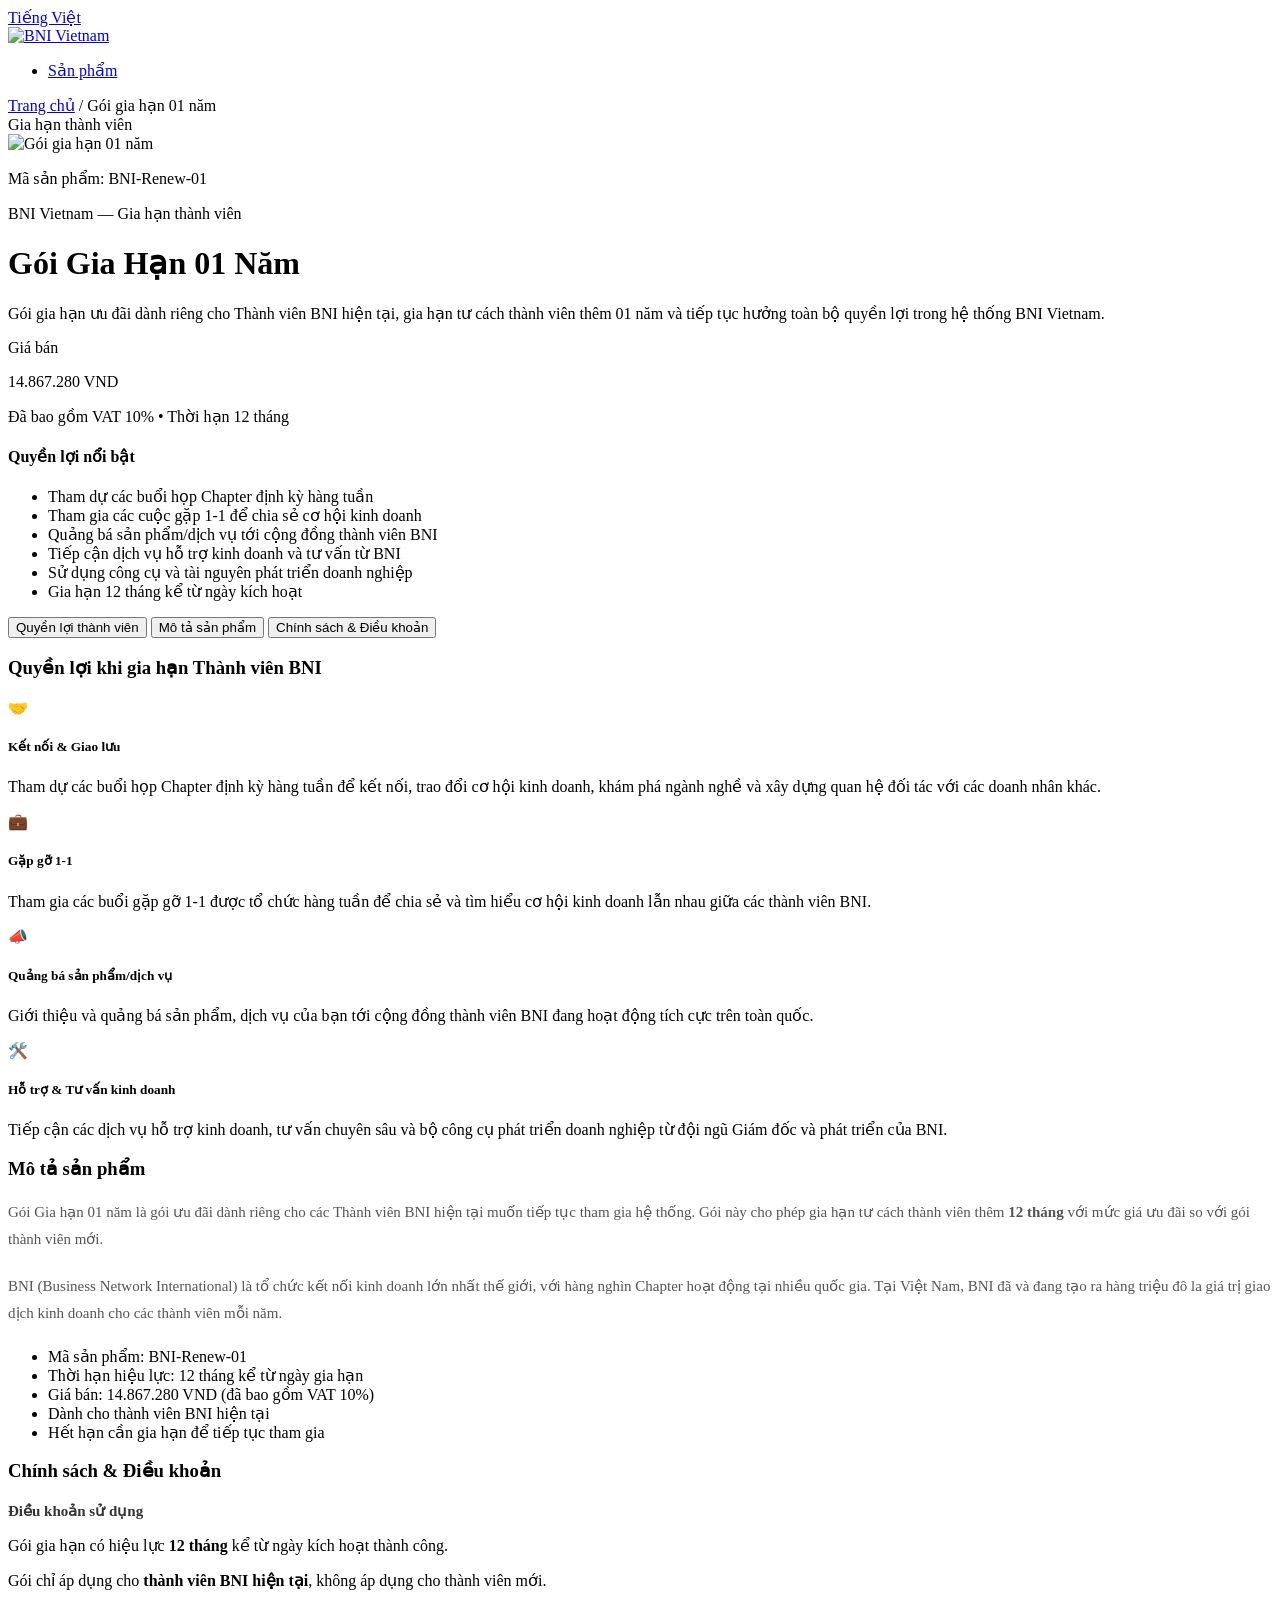
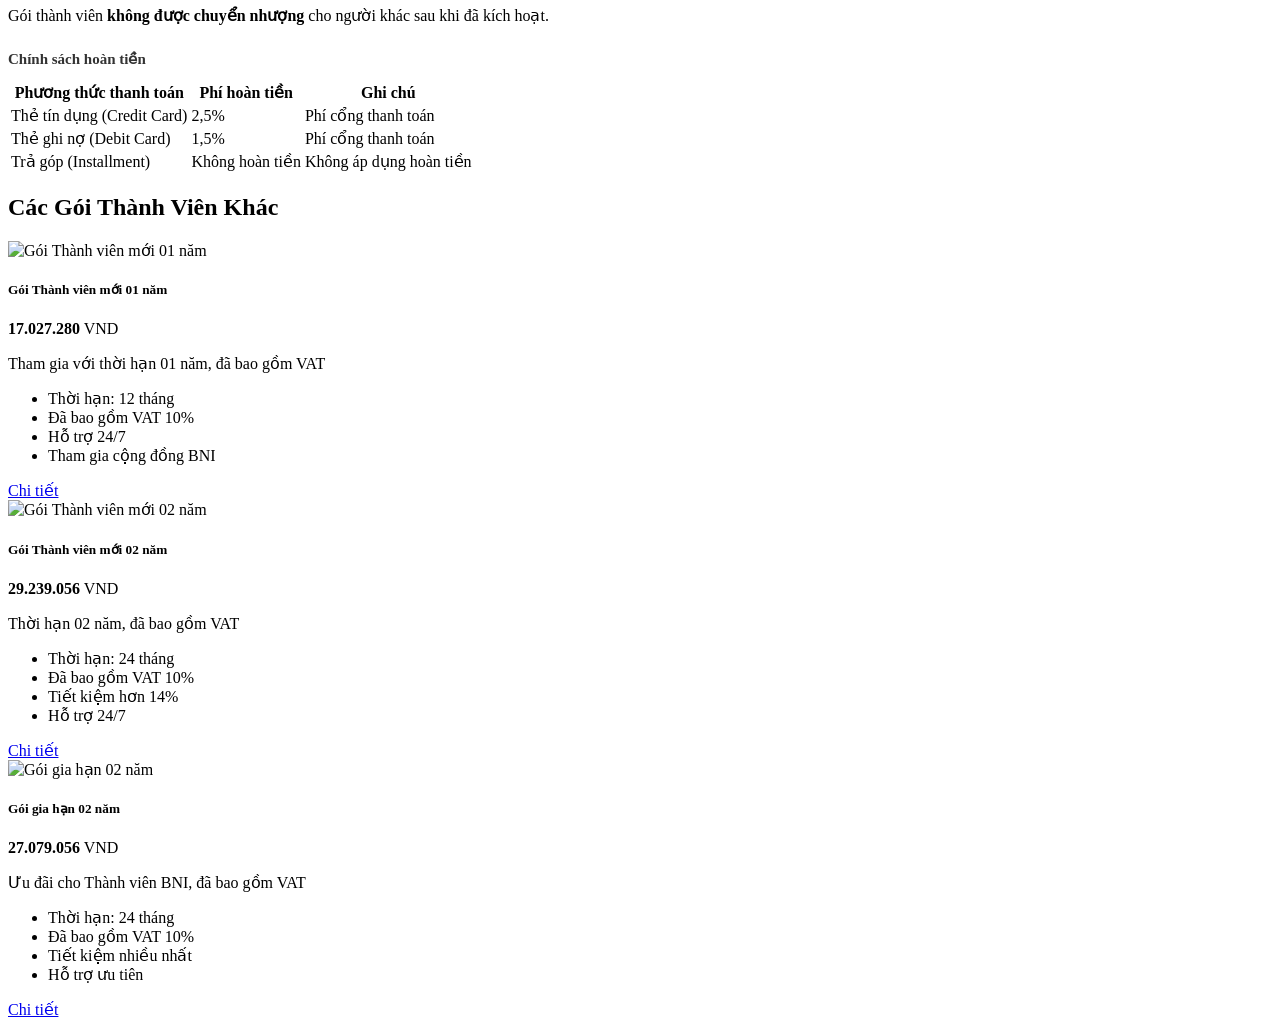
==== goi-gia-han-01-nam.html @ 685a5a35 "CM logo" ====
<!DOCTYPE html>
<html lang="vi">
<head>
    <meta charset="UTF-8">
    <meta name="viewport" content="width=device-width, initial-scale=1.0">
    <title>Gói Gia Hạn 01 Năm - BNI Vietnam</title>
    <link href="https://fonts.googleapis.com/css2?family=Roboto:wght@300;400;500;600;700&display=swap" rel="stylesheet">
    <link rel="stylesheet" href="css/shared.css">
    <link rel="stylesheet" href="css/detail.css">
</head>
<body>
    <header class="header">
        <div class="header-top">
            <div class="container">
                <a href="#">Tiếng Việt</a>
            </div>
        </div>
        <div class="header-main">
            <div class="container">
                <a href="index.html" class="logo">
                    <img src="https://bni.vn/img/site/68599e6d21dceb000d6339f2.jpg" alt="BNI Vietnam">
                </a>
                <ul class="nav-menu">
                    <li><a href="index.html">Sản phẩm</a></li>
                </ul>
            </div>
        </div>
    </header>

    <main class="main-content">
        <div class="container">
            <div class="breadcrumb">
                <a href="index.html">Trang chủ</a> /
                <span>Gói gia hạn 01 năm</span>
            </div>

            <div class="product-detail">
                <div class="product-detail-inner">
                    <div class="product-image-side">
                        <div class="product-badge">Gia hạn thành viên</div>
                        <img class="bk-product-image" src="https://bni.vn/img/site/68599e6d21dceb000d6339f2.jpg" alt="Gói gia hạn 01 năm">
                        <p class="product-code">Mã sản phẩm: BNI-Renew-01</p>
                    </div>

                    <div class="product-info-side">
                        <p class="product-category">BNI Vietnam &mdash; Gia hạn thành viên</p>
                        <h1 class="product-title bk-product-name">Gói Gia Hạn 01 Năm</h1>
                        <p class="product-short-desc">
                            Gói gia hạn ưu đãi dành riêng cho Thành viên BNI hiện tại, gia hạn tư cách thành viên thêm 01 năm và tiếp tục hưởng toàn bộ quyền lợi trong hệ thống BNI Vietnam.
                        </p>

                        <div class="price-block">
                            <p class="price-label">Giá bán</p>
                            <p class="price-main bk-product-price">
                                14.867.280 <span class="currency">VND</span>
                            </p>
                            <input type="hidden" class="price-raw" value="14867280" data-product-id="member-renew-1year">
                            <input type="hidden" value="1" class="bk-product-qty">
                            <p class="price-note">Đã bao gồm VAT 10% &bull; Thời hạn 12 tháng</p>
                        </div>

                        <div class="features-block">
                            <h4>Quyền lợi nổi bật</h4>
                            <ul class="features-list">
                                <li>Tham dự các buổi họp Chapter định kỳ hàng tuần</li>
                                <li>Tham gia các cuộc gặp 1-1 để chia sẻ cơ hội kinh doanh</li>
                                <li>Quảng bá sản phẩm/dịch vụ tới cộng đồng thành viên BNI</li>
                                <li>Tiếp cận dịch vụ hỗ trợ kinh doanh và tư vấn từ BNI</li>
                                <li>Sử dụng công cụ và tài nguyên phát triển doanh nghiệp</li>
                                <li>Gia hạn 12 tháng kể từ ngày kích hoạt</li>
                            </ul>
                        </div>
                        <div class='bk-btn'></div>
                    </div>
                </div>
            </div>

            <div class="product-tabs">
                <div class="tabs-header">
                    <button class="tab-btn active" onclick="switchTab(this, 'tab-benefits')">Quyền lợi thành viên</button>
                    <button class="tab-btn" onclick="switchTab(this, 'tab-description')">Mô tả sản phẩm</button>
                    <button class="tab-btn" onclick="switchTab(this, 'tab-policy')">Chính sách & Điều khoản</button>
                </div>

                <div class="tab-content active" id="tab-benefits">
                    <h3>Quyền lợi khi gia hạn Thành viên BNI</h3>
                    <div class="benefits-grid">
                        <div class="benefit-item">
                            <div class="benefit-icon">🤝</div>
                            <div>
                                <h5>Kết nối & Giao lưu</h5>
                                <p>Tham dự các buổi họp Chapter định kỳ hàng tuần để kết nối, trao đổi cơ hội kinh doanh, khám phá ngành nghề và xây dựng quan hệ đối tác với các doanh nhân khác.</p>
                            </div>
                        </div>
                        <div class="benefit-item">
                            <div class="benefit-icon">💼</div>
                            <div>
                                <h5>Gặp gỡ 1-1</h5>
                                <p>Tham gia các buổi gặp gỡ 1-1 được tổ chức hàng tuần để chia sẻ và tìm hiểu cơ hội kinh doanh lẫn nhau giữa các thành viên BNI.</p>
                            </div>
                        </div>
                        <div class="benefit-item">
                            <div class="benefit-icon">📣</div>
                            <div>
                                <h5>Quảng bá sản phẩm/dịch vụ</h5>
                                <p>Giới thiệu và quảng bá sản phẩm, dịch vụ của bạn tới cộng đồng thành viên BNI đang hoạt động tích cực trên toàn quốc.</p>
                            </div>
                        </div>
                        <div class="benefit-item">
                            <div class="benefit-icon">🛠️</div>
                            <div>
                                <h5>Hỗ trợ & Tư vấn kinh doanh</h5>
                                <p>Tiếp cận các dịch vụ hỗ trợ kinh doanh, tư vấn chuyên sâu và bộ công cụ phát triển doanh nghiệp từ đội ngũ Giám đốc và phát triển của BNI.</p>
                            </div>
                        </div>
                    </div>
                </div>

                <div class="tab-content" id="tab-description">
                    <h3>Mô tả sản phẩm</h3>
                    <p style="font-size:15px; color:#555; line-height:1.8; margin-bottom:20px;">
                        Gói Gia hạn 01 năm là gói ưu đãi dành riêng cho các Thành viên BNI hiện tại muốn tiếp tục tham gia hệ thống. Gói này cho phép gia hạn tư cách thành viên thêm <strong>12 tháng</strong> với mức giá ưu đãi so với gói thành viên mới.
                    </p>
                    <p style="font-size:15px; color:#555; line-height:1.8; margin-bottom:20px;">
                        BNI (Business Network International) là tổ chức kết nối kinh doanh lớn nhất thế giới, với hàng nghìn Chapter hoạt động tại nhiều quốc gia. Tại Việt Nam, BNI đã và đang tạo ra hàng triệu đô la giá trị giao dịch kinh doanh cho các thành viên mỗi năm.
                    </p>
                    <ul class="features-list" style="margin-top:15px;">
                        <li>Mã sản phẩm: BNI-Renew-01</li>
                        <li>Thời hạn hiệu lực: 12 tháng kể từ ngày gia hạn</li>
                        <li>Giá bán: 14.867.280 VND (đã bao gồm VAT 10%)</li>
                        <li>Dành cho thành viên BNI hiện tại</li>
                        <li>Hết hạn cần gia hạn để tiếp tục tham gia</li>
                    </ul>
                </div>

                <div class="tab-content" id="tab-policy">
                    <h3>Chính sách & Điều khoản</h3>
                    <div style="margin-bottom:25px;">
                        <h4 style="font-size:15px; font-weight:600; color:#333; margin-bottom:12px;">Điều khoản sử dụng</h4>
                        <div class="policy-item">
                            <div class="policy-dot"></div>
                            <p>Gói gia hạn có hiệu lực <strong>12 tháng</strong> kể từ ngày kích hoạt thành công.</p>
                        </div>
                        <div class="policy-item">
                            <div class="policy-dot"></div>
                            <p>Gói chỉ áp dụng cho <strong>thành viên BNI hiện tại</strong>, không áp dụng cho thành viên mới.</p>
                        </div>
                        <div class="policy-item">
                            <div class="policy-dot"></div>
                            <p>Gói thành viên <strong>không được chuyển nhượng</strong> cho người khác sau khi đã kích hoạt.</p>
                        </div>
                    </div>
                    <div>
                        <h4 style="font-size:15px; font-weight:600; color:#333; margin-bottom:12px;">Chính sách hoàn tiền</h4>
                        <table class="refund-table">
                            <thead>
                                <tr>
                                    <th>Phương thức thanh toán</th>
                                    <th>Phí hoàn tiền</th>
                                    <th>Ghi chú</th>
                                </tr>
                            </thead>
                            <tbody>
                                <tr>
                                    <td>Thẻ tín dụng (Credit Card)</td>
                                    <td>2,5%</td>
                                    <td>Phí cổng thanh toán</td>
                                </tr>
                                <tr>
                                    <td>Thẻ ghi nợ (Debit Card)</td>
                                    <td>1,5%</td>
                                    <td>Phí cổng thanh toán</td>
                                </tr>
                                <tr>
                                    <td>Trả góp (Installment)</td>
                                    <td>Không hoàn tiền</td>
                                    <td>Không áp dụng hoàn tiền</td>
                                </tr>
                            </tbody>
                        </table>
                    </div>
                </div>
            </div>

            <div class="related-section">
                <div class="section-title">
                    <h2>Các Gói Thành Viên Khác</h2>
                </div>
                <div class="member-shop">
                    <div class="product-card">
                        <img src="https://bni.vn/img/site/68599e6d21dceb000d6339f2.jpg" alt="Gói Thành viên mới 01 năm">
                        <h5>Gói Thành viên mới 01 năm</h5>
                        <div class="product-price">
                            <p><strong>17.027.280</strong> <span class="currency">VND</span></p>
                            <input type="hidden" class="price-raw" value="17027280" data-product-id="member-new-1year">
                        </div>
                        <p class="desc">Tham gia với thời hạn 01 năm, đã bao gồm VAT</p>
                        <ul class="product-features">
                            <li>Thời hạn: 12 tháng</li>
                            <li>Đã bao gồm VAT 10%</li>
                            <li>Hỗ trợ 24/7</li>
                            <li>Tham gia cộng đồng BNI</li>
                        </ul>
                        <a href="goi-thanh-vien-moi-01-nam.html" class="btn-cart-sm">Chi tiết</a>
                    </div>

                    <div class="product-card">
                        <img src="https://bni.vn/img/site/68599e6d21dceb000d6339f2.jpg" alt="Gói Thành viên mới 02 năm">
                        <h5>Gói Thành viên mới 02 năm</h5>
                        <div class="product-price">
                            <p><strong>29.239.056</strong> <span class="currency">VND</span></p>
                            <input type="hidden" class="price-raw" value="29239056" data-product-id="member-new-2year">
                        </div>
                        <p class="desc">Thời hạn 02 năm, đã bao gồm VAT</p>
                        <ul class="product-features">
                            <li>Thời hạn: 24 tháng</li>
                            <li>Đã bao gồm VAT 10%</li>
                            <li>Tiết kiệm hơn 14%</li>
                            <li>Hỗ trợ 24/7</li>
                        </ul>
                        <a href="goi-thanh-vien-moi-02-nam.html" class="btn-cart-sm">Chi tiết</a>
                    </div>

                    <div class="product-card">
                        <img src="https://bni.vn/img/site/68599e6d21dceb000d6339f2.jpg" alt="Gói gia hạn 02 năm">
                        <h5>Gói gia hạn 02 năm</h5>
                        <div class="product-price">
                            <p><strong>27.079.056</strong> <span class="currency">VND</span></p>
                            <input type="hidden" class="price-raw" value="27079056" data-product-id="member-renew-2year">
                        </div>
                        <p class="desc">Ưu đãi cho Thành viên BNI, đã bao gồm VAT</p>
                        <ul class="product-features">
                            <li>Thời hạn: 24 tháng</li>
                            <li>Đã bao gồm VAT 10%</li>
                            <li>Tiết kiệm nhiều nhất</li>
                            <li>Hỗ trợ ưu tiên</li>
                        </ul>
                        <a href="goi-gia-han-02-nam.html" class="btn-cart-sm">Chi tiết</a>
                    </div>
                </div>
            </div>
        </div>
    </main>

    <footer class="footer"></footer>

    <script>
        function switchTab(btn, tabId) {
            document.querySelectorAll('.tab-btn').forEach(b => b.classList.remove('active'));
            document.querySelectorAll('.tab-content').forEach(t => t.classList.remove('active'));
            btn.classList.add('active');
            document.getElementById(tabId).classList.add('active');
        }
    </script>
    <script>
        var version = new Date().getTime(); 

        var cssLink = document.createElement("link");
        cssLink.rel = "stylesheet";
        cssLink.href = "./css/baokim.css?v=" + version;
        document.head.appendChild(cssLink);

        var jsScript = document.createElement("script");
        jsScript.src = "./js/baokim.js?v=" + version;
        document.body.appendChild(jsScript);
    </script>
</body>
</html>
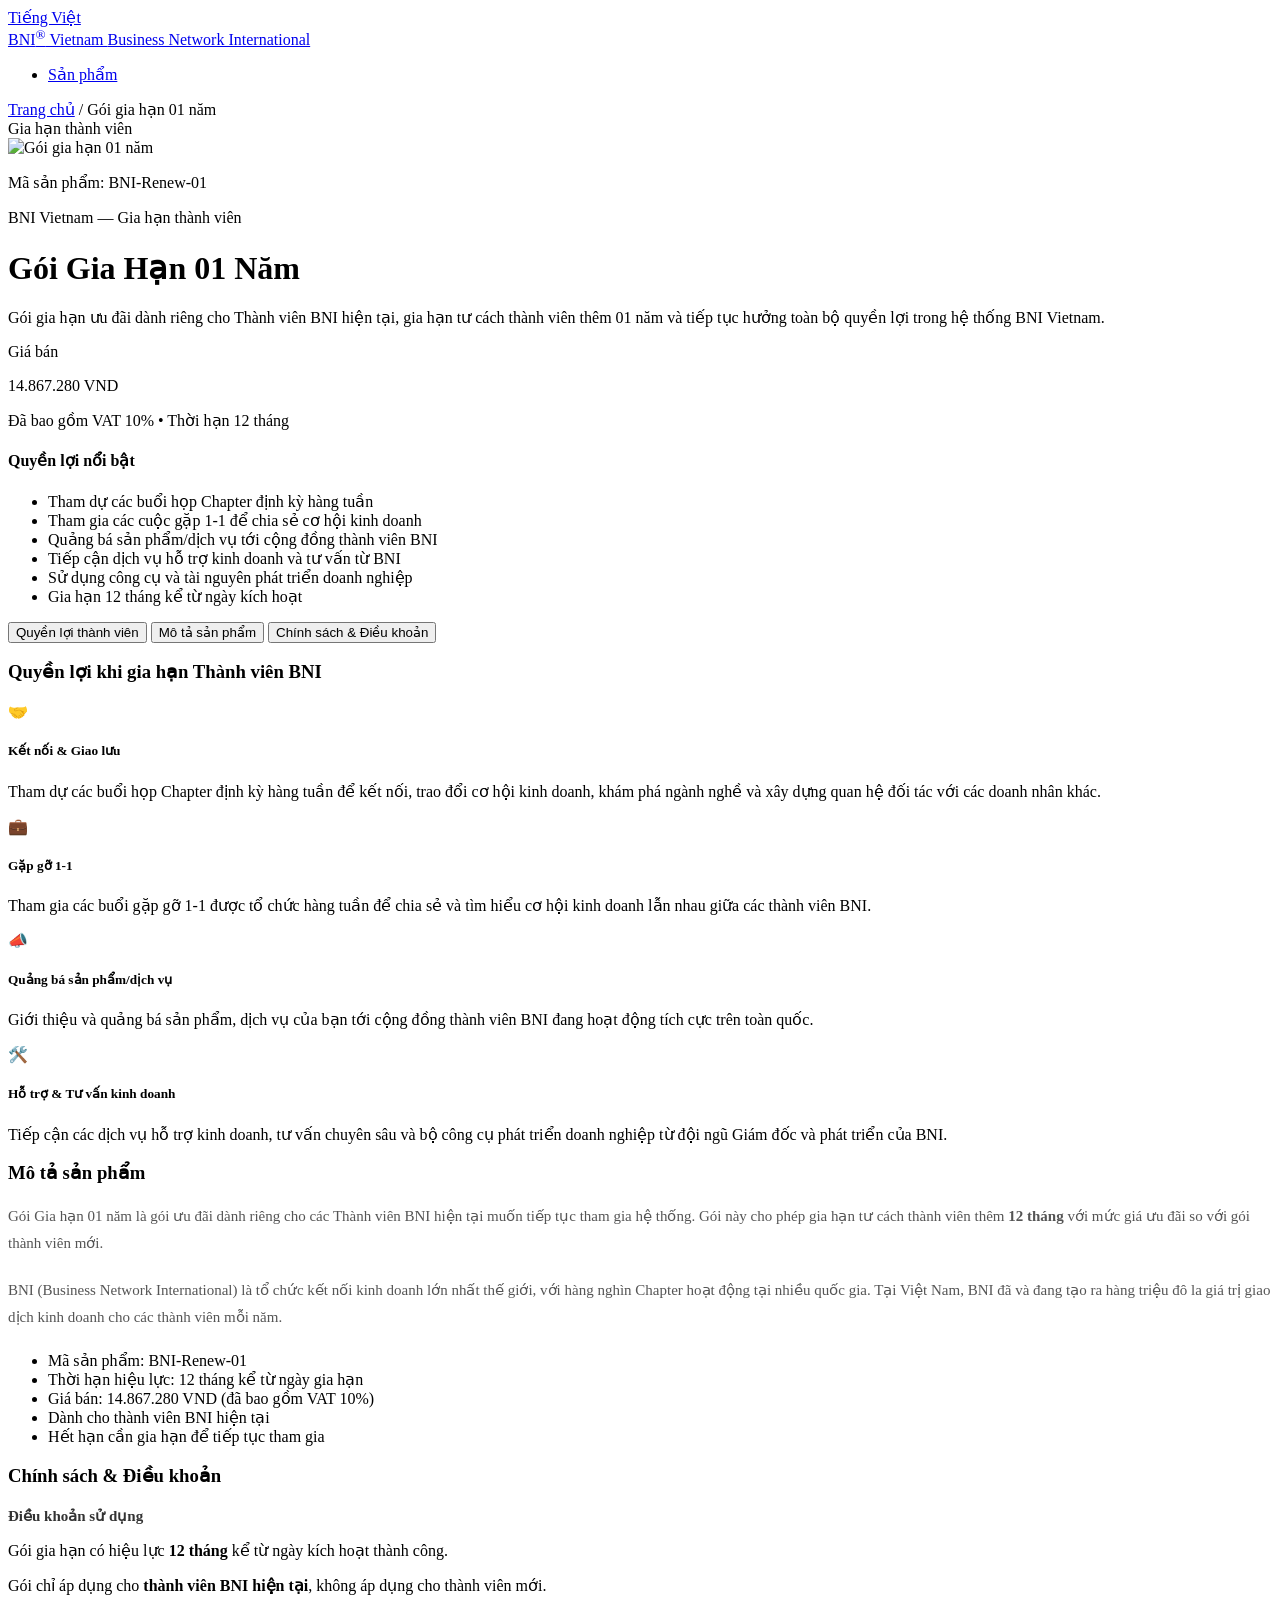
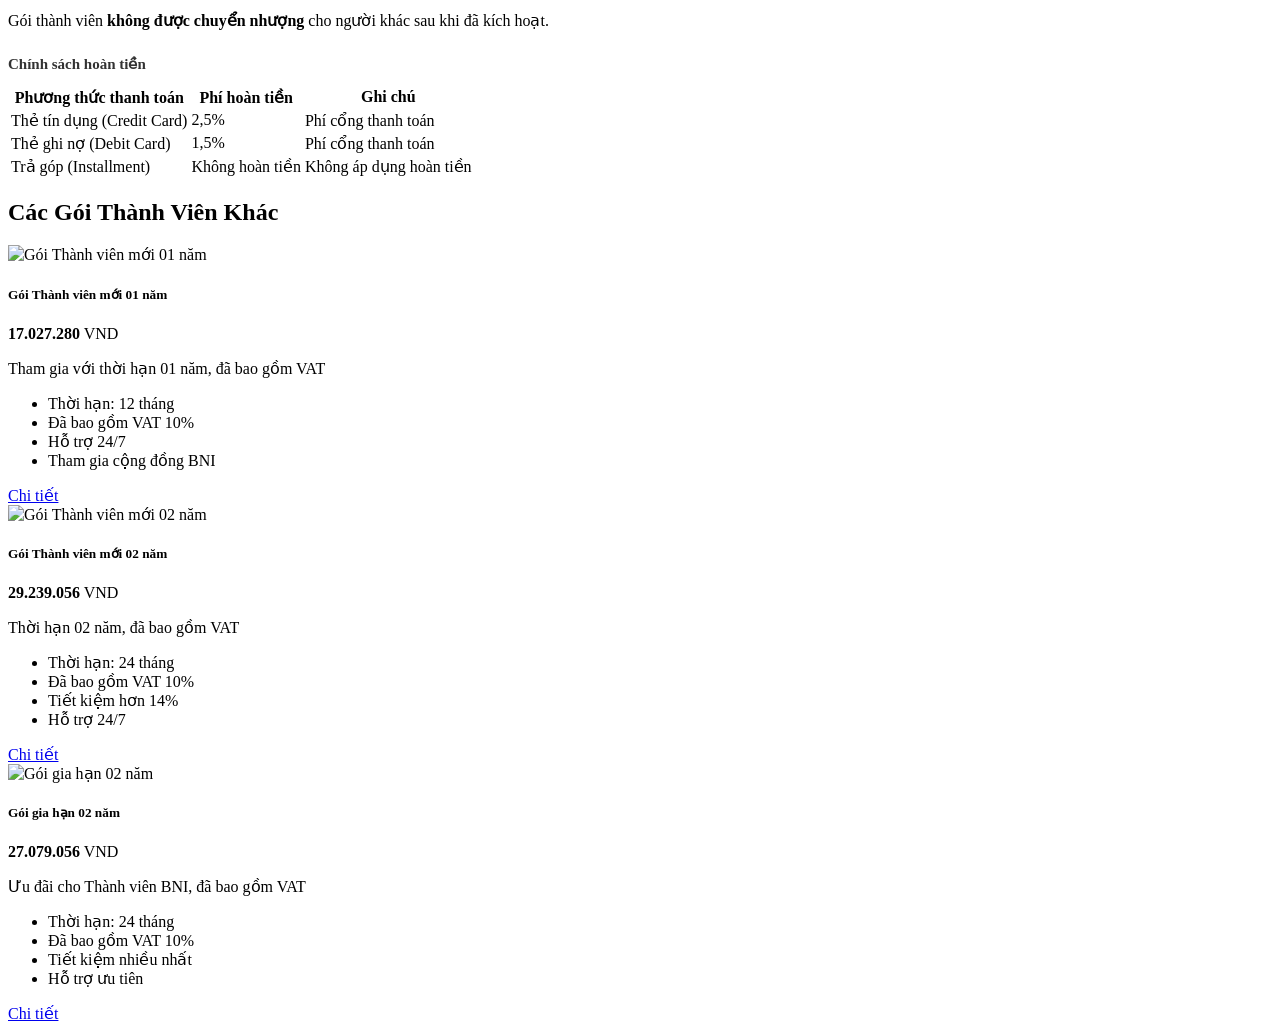
==== commit e4623ed8: "PSIT1H26-967: add css" ====
--- a/goi-gia-han-01-nam.html
+++ b/goi-gia-han-01-nam.html
@@ -7,6 +7,20 @@
     <link href="https://fonts.googleapis.com/css2?family=Roboto:wght@300;400;500;600;700&display=swap" rel="stylesheet">
     <link rel="stylesheet" href="css/shared.css">
     <link rel="stylesheet" href="css/detail.css">
+    <link rel="stylesheet" href="https://public-cdn.baokim.vn/js-server/baokim.css">
+    <style>
+        .bk-btn-box, .bk-btn-installment, .bk-btn-installment-amigo, .bk-btn-paynow {
+            width: 100%!important;
+        }
+
+        .bk-btn-installment, .bk-btn-installment-amigo, .bk-btn-paynow {
+            min-height: 60px !important;
+        }
+
+        .bk-btn-paynow span {
+            display: none !important;
+        }
+    </style>
 </head>
 <body>
     <header class="header">
@@ -18,7 +32,10 @@
         <div class="header-main">
             <div class="container">
                 <a href="index.html" class="logo">
-                    <img src="https://bni.vn/img/site/68599e6d21dceb000d6339f2.jpg" alt="BNI Vietnam">
+                    <div class="logo-text">
+                        BNI<sup>®</sup> Vietnam
+                        <span>Business Network International</span>
+                    </div>
                 </a>
                 <ul class="nav-menu">
                     <li><a href="index.html">Sản phẩm</a></li>
@@ -252,17 +269,6 @@
             document.getElementById(tabId).classList.add('active');
         }
     </script>
-    <script>
-        var version = new Date().getTime(); 
-
-        var cssLink = document.createElement("link");
-        cssLink.rel = "stylesheet";
-        cssLink.href = "./css/baokim.css?v=" + version;
-        document.head.appendChild(cssLink);
-
-        var jsScript = document.createElement("script");
-        jsScript.src = "./js/baokim.js?v=" + version;
-        document.body.appendChild(jsScript);
-    </script>
+    <script src="https://public-cdn.baokim.vn/js-server/baokim.min.js"></script>
 </body>
 </html>
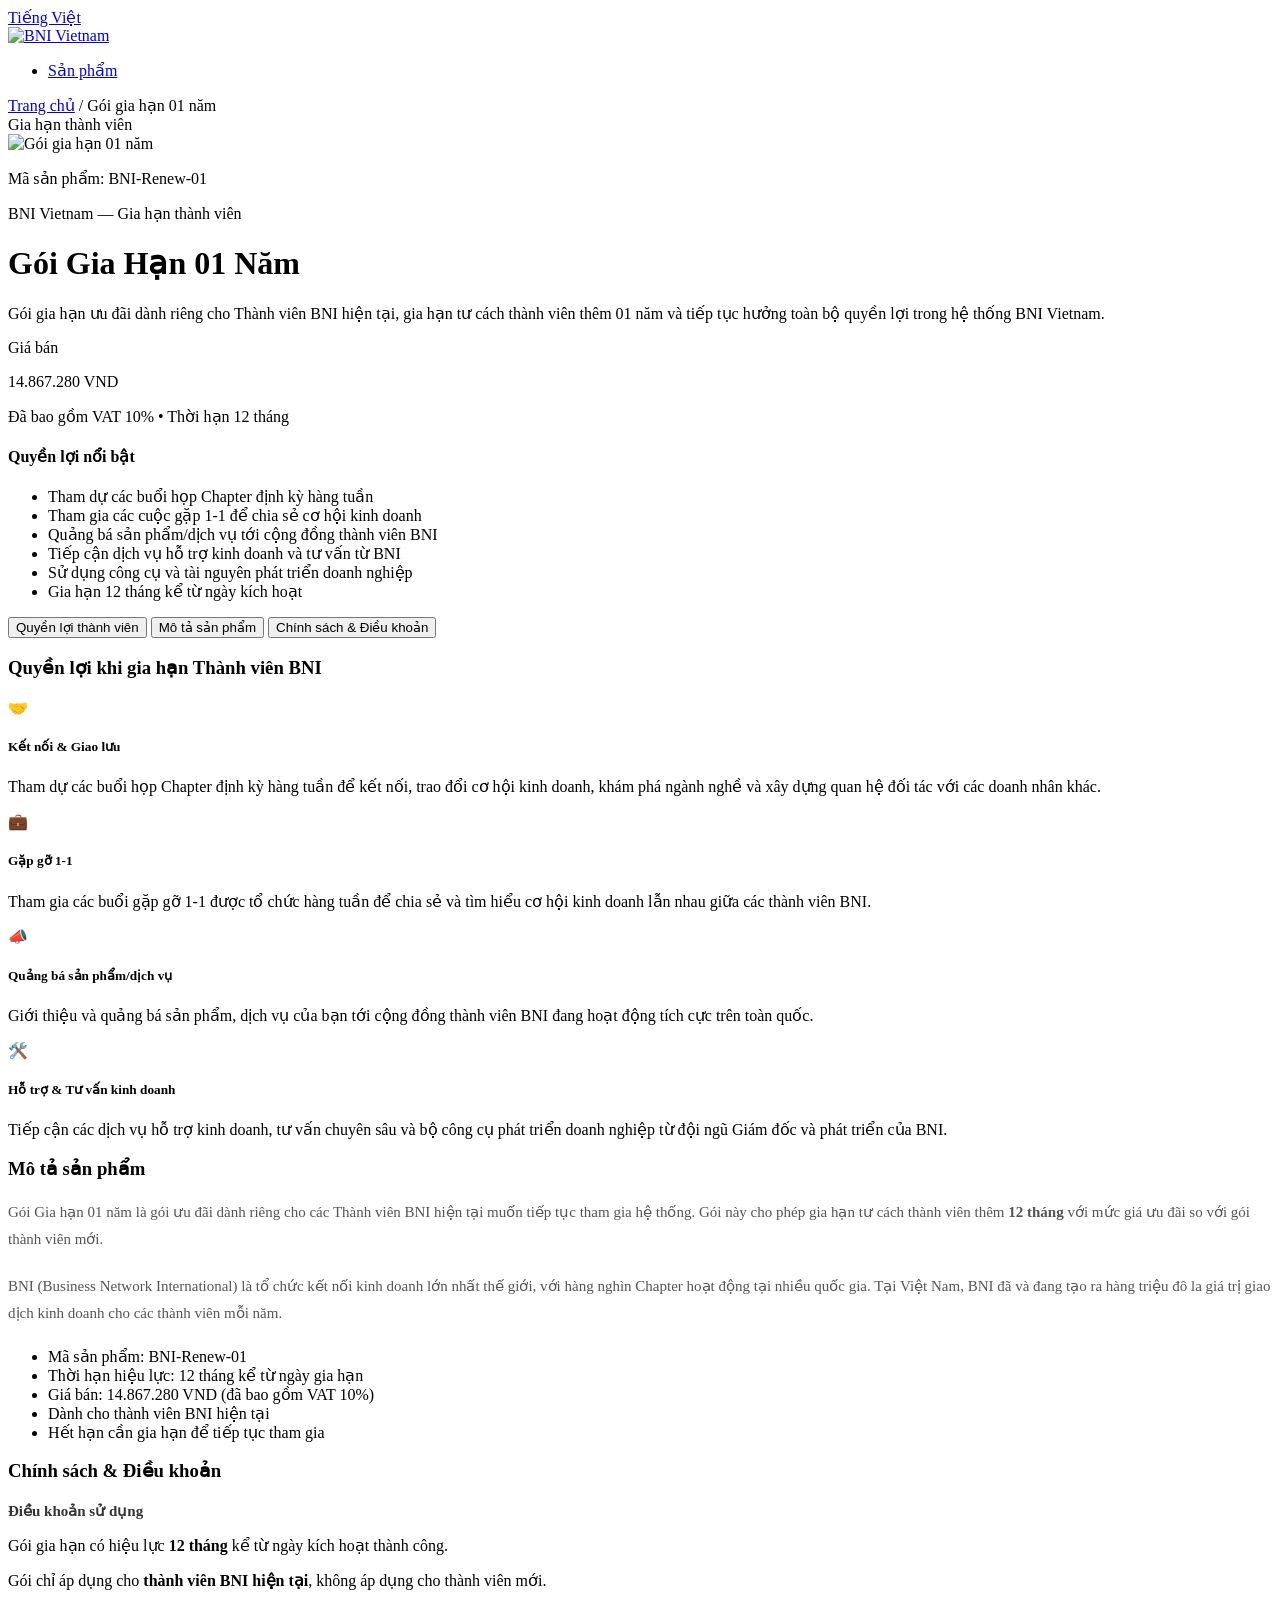
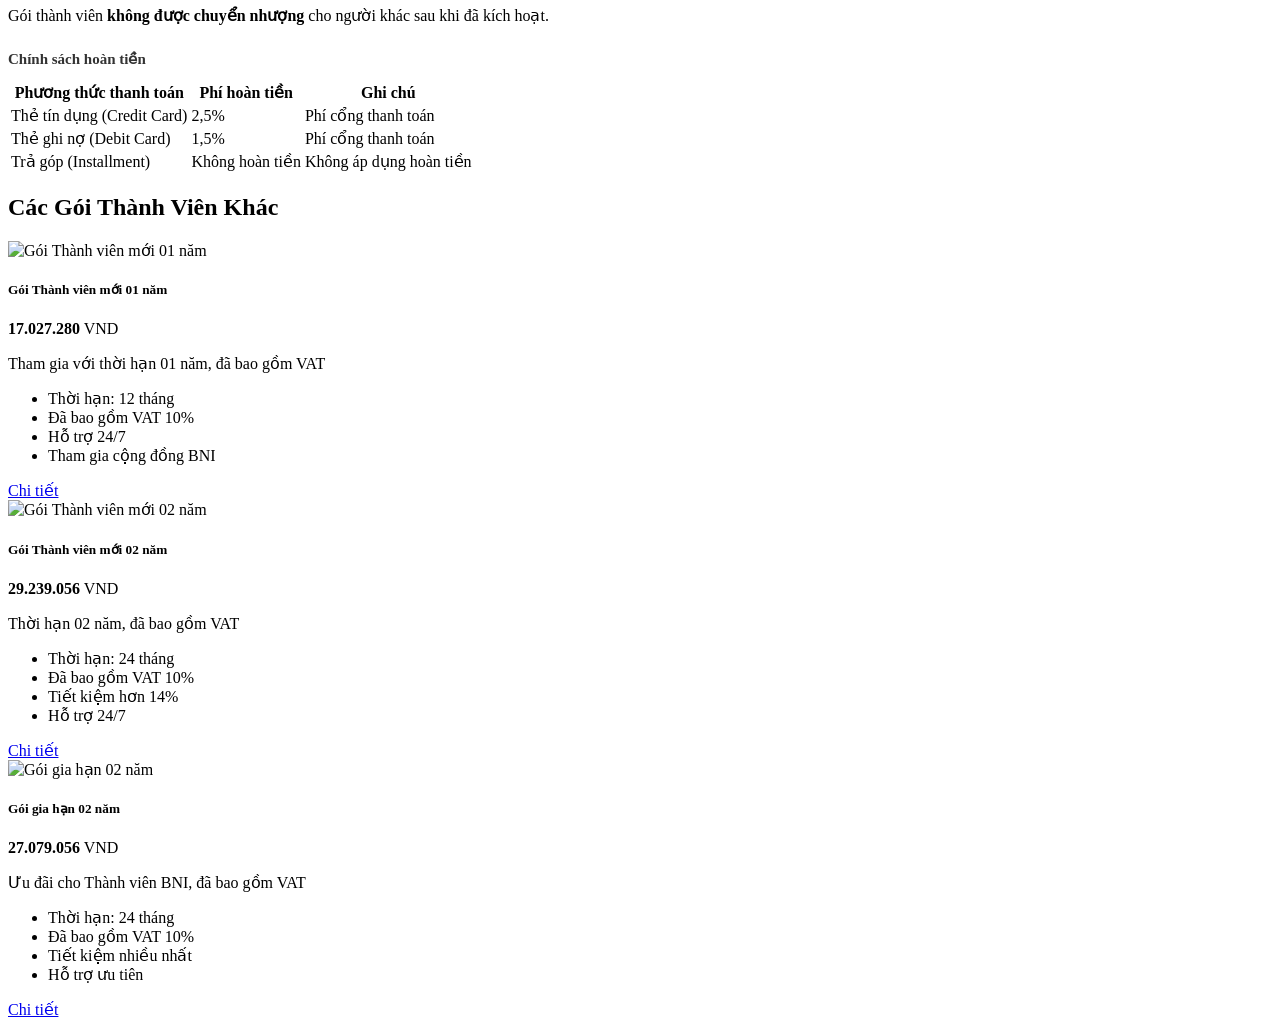
==== commit 64d4a0e9: "Merge pull request #2 from datnt2207/PSIT1H26-967 PSIT1H26-967: add css" ====
--- a/goi-gia-han-01-nam.html
+++ b/goi-gia-han-01-nam.html
@@ -32,10 +32,7 @@
         <div class="header-main">
             <div class="container">
                 <a href="index.html" class="logo">
-                    <div class="logo-text">
-                        BNI<sup>®</sup> Vietnam
-                        <span>Business Network International</span>
-                    </div>
+                    <img src="https://bni.vn/img/site/68599e6d21dceb000d6339f2.jpg" alt="BNI Vietnam">
                 </a>
                 <ul class="nav-menu">
                     <li><a href="index.html">Sản phẩm</a></li>
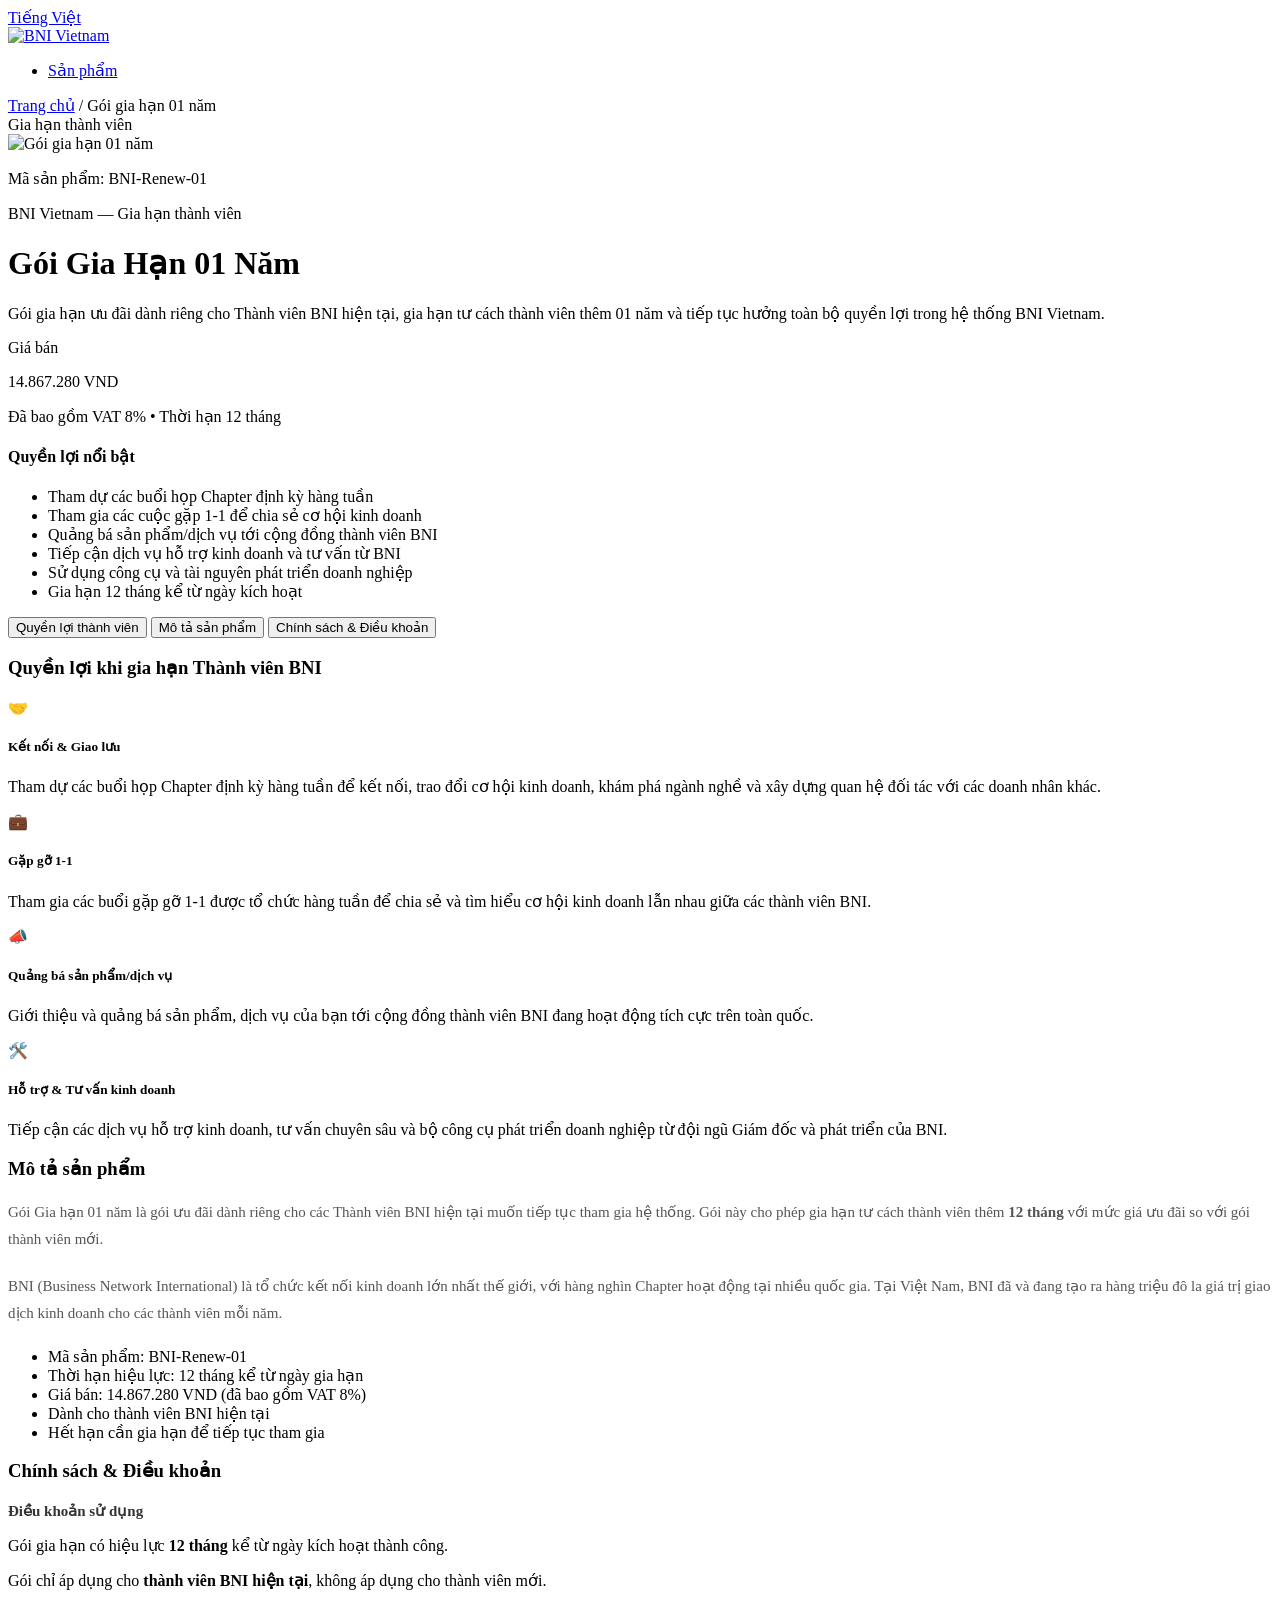
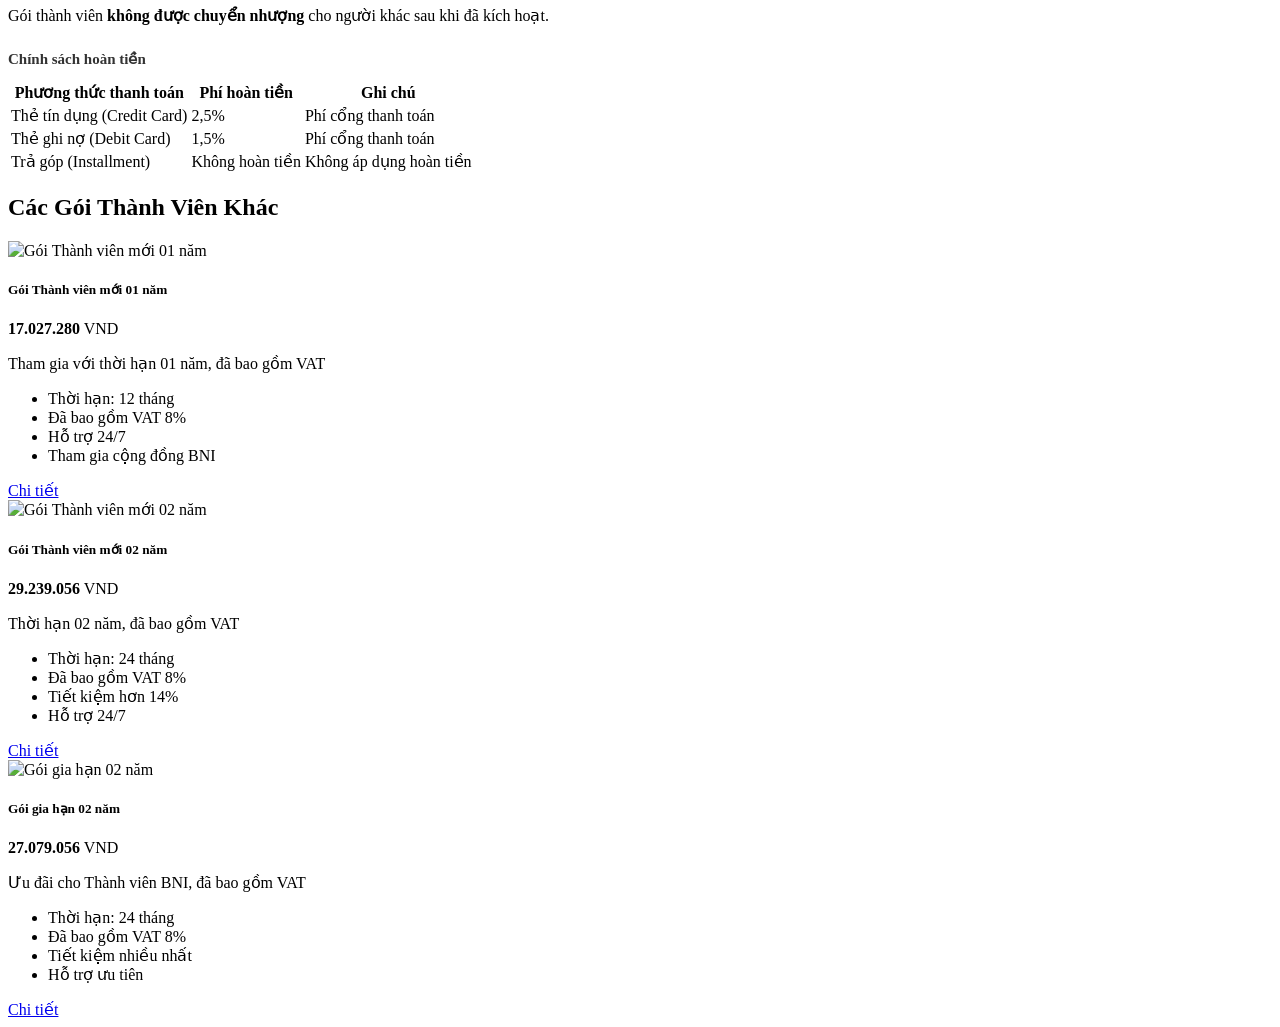
==== commit 770e7583: "Fix VAT 10% -> 8%" ====
--- a/goi-gia-han-01-nam.html
+++ b/goi-gia-han-01-nam.html
@@ -70,7 +70,7 @@
                             </p>
                             <input type="hidden" class="price-raw" value="14867280" data-product-id="member-renew-1year">
                             <input type="hidden" value="1" class="bk-product-qty">
-                            <p class="price-note">Đã bao gồm VAT 10% &bull; Thời hạn 12 tháng</p>
+                            <p class="price-note">Đã bao gồm VAT 8% &bull; Thời hạn 12 tháng</p>
                         </div>
 
                         <div class="features-block">
@@ -141,7 +141,7 @@
                     <ul class="features-list" style="margin-top:15px;">
                         <li>Mã sản phẩm: BNI-Renew-01</li>
                         <li>Thời hạn hiệu lực: 12 tháng kể từ ngày gia hạn</li>
-                        <li>Giá bán: 14.867.280 VND (đã bao gồm VAT 10%)</li>
+                        <li>Giá bán: 14.867.280 VND (đã bao gồm VAT 8%)</li>
                         <li>Dành cho thành viên BNI hiện tại</li>
                         <li>Hết hạn cần gia hạn để tiếp tục tham gia</li>
                     </ul>
@@ -211,7 +211,7 @@
                         <p class="desc">Tham gia với thời hạn 01 năm, đã bao gồm VAT</p>
                         <ul class="product-features">
                             <li>Thời hạn: 12 tháng</li>
-                            <li>Đã bao gồm VAT 10%</li>
+                            <li>Đã bao gồm VAT 8%</li>
                             <li>Hỗ trợ 24/7</li>
                             <li>Tham gia cộng đồng BNI</li>
                         </ul>
@@ -228,7 +228,7 @@
                         <p class="desc">Thời hạn 02 năm, đã bao gồm VAT</p>
                         <ul class="product-features">
                             <li>Thời hạn: 24 tháng</li>
-                            <li>Đã bao gồm VAT 10%</li>
+                            <li>Đã bao gồm VAT 8%</li>
                             <li>Tiết kiệm hơn 14%</li>
                             <li>Hỗ trợ 24/7</li>
                         </ul>
@@ -245,7 +245,7 @@
                         <p class="desc">Ưu đãi cho Thành viên BNI, đã bao gồm VAT</p>
                         <ul class="product-features">
                             <li>Thời hạn: 24 tháng</li>
-                            <li>Đã bao gồm VAT 10%</li>
+                            <li>Đã bao gồm VAT 8%</li>
                             <li>Tiết kiệm nhiều nhất</li>
                             <li>Hỗ trợ ưu tiên</li>
                         </ul>
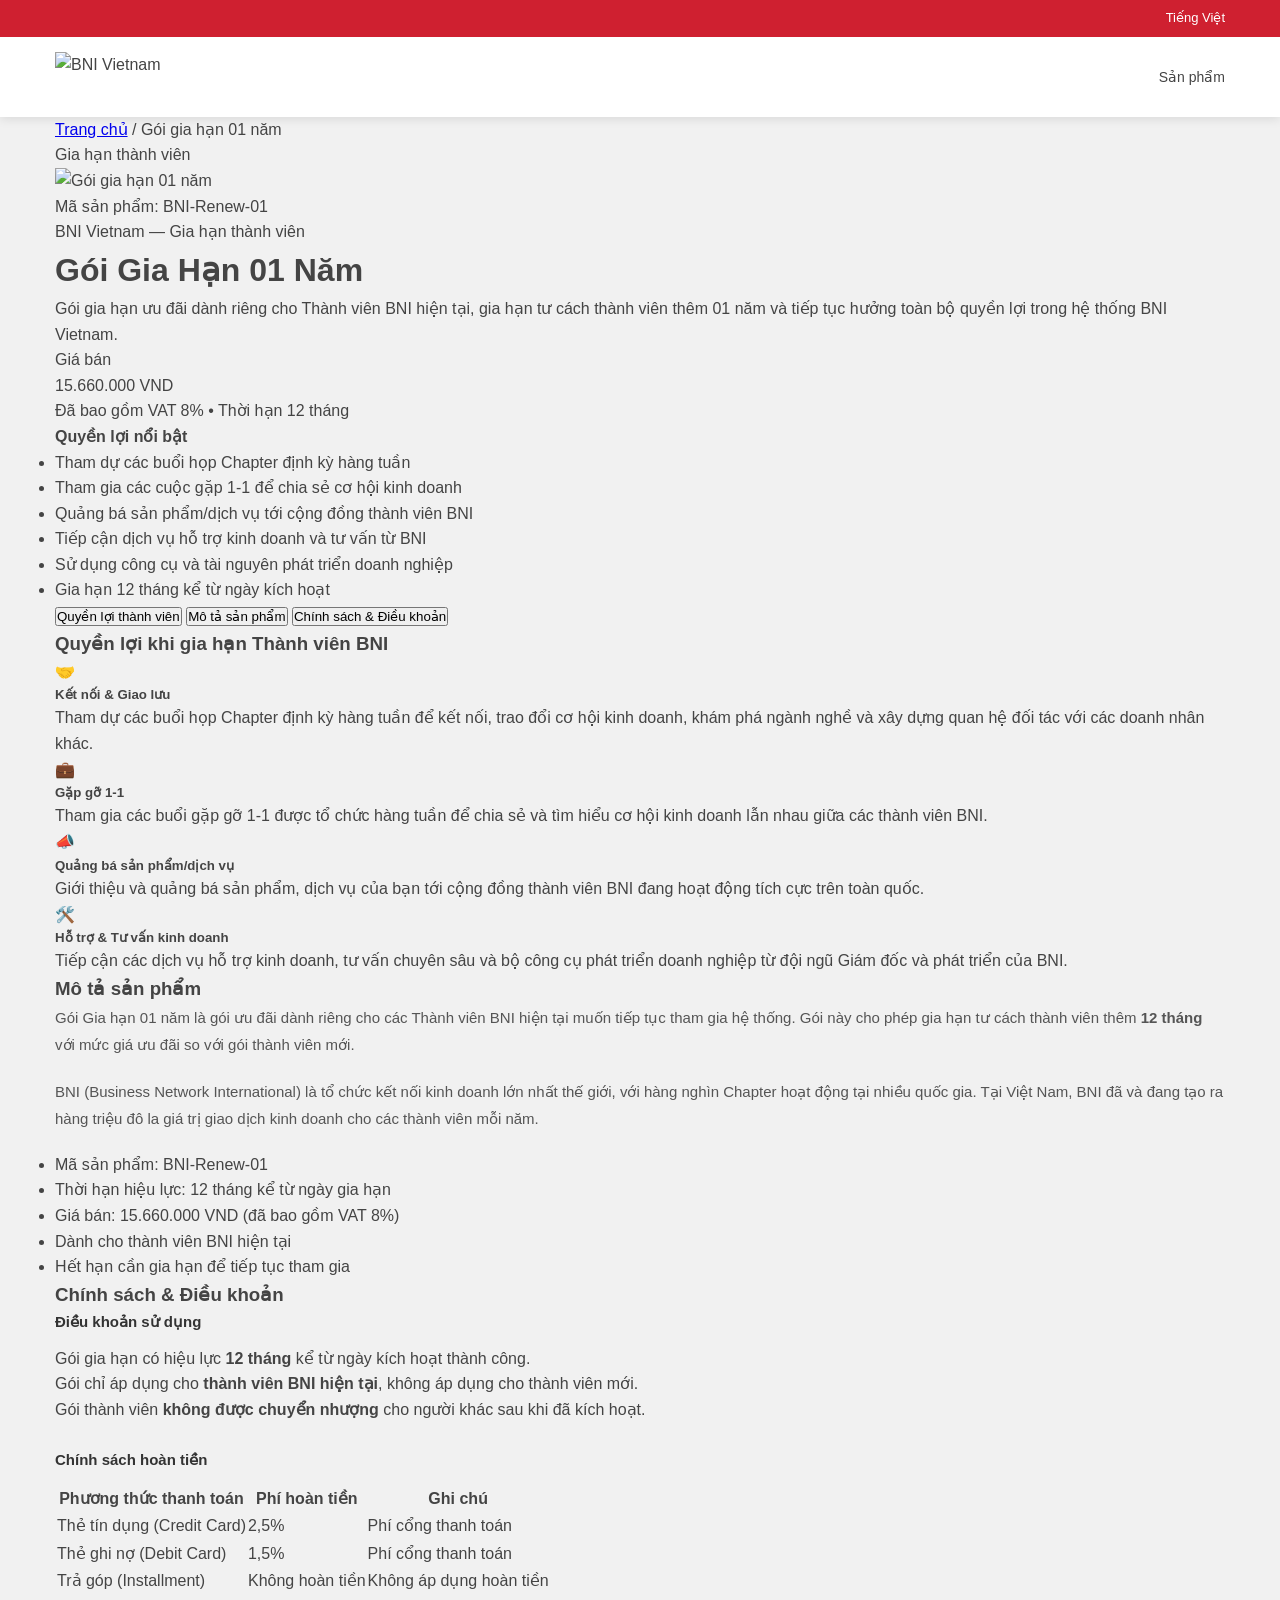
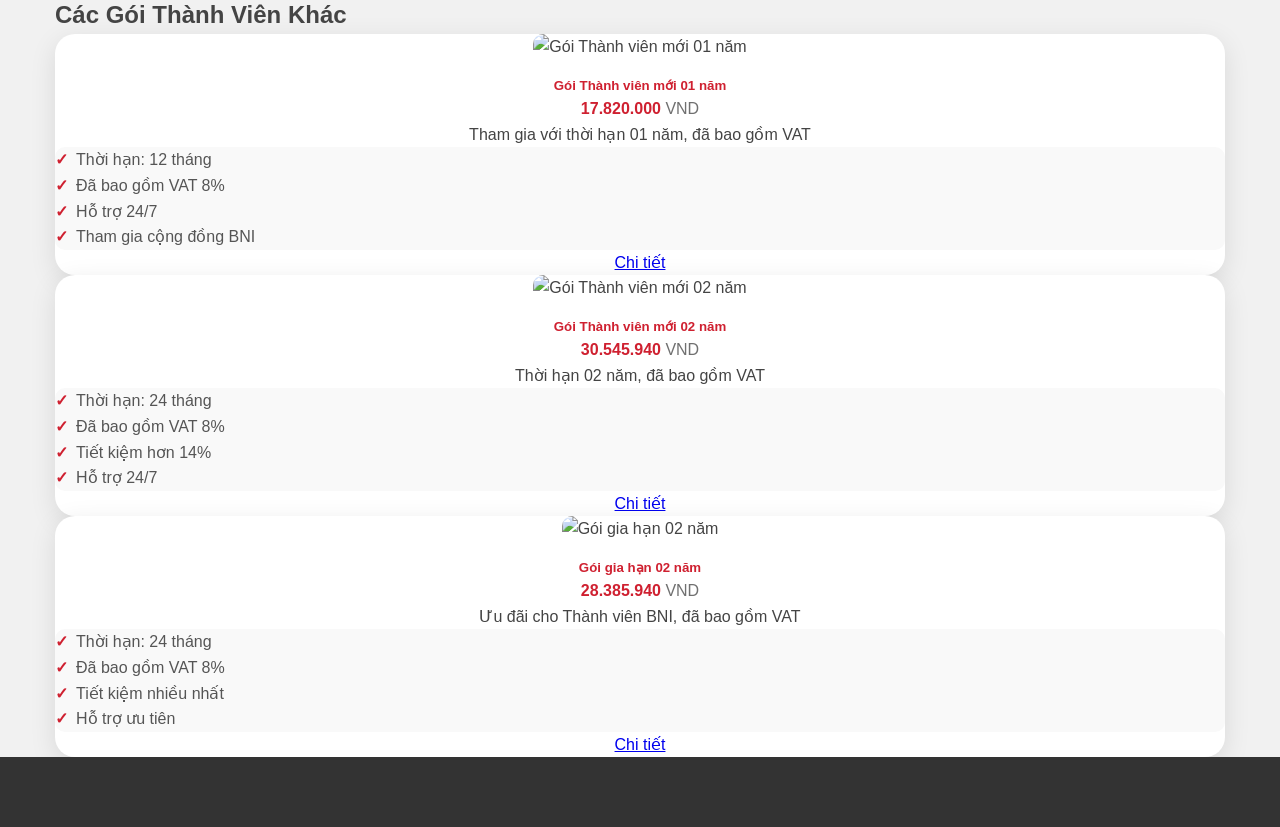
==== commit 216175cc: "CM" ====
--- a/goi-gia-han-01-nam.html
+++ b/goi-gia-han-01-nam.html
@@ -8,19 +8,6 @@
     <link rel="stylesheet" href="css/shared.css">
     <link rel="stylesheet" href="css/detail.css">
     <link rel="stylesheet" href="https://public-cdn.baokim.vn/js-server/baokim.css">
-    <style>
-        .bk-btn-box, .bk-btn-installment, .bk-btn-installment-amigo, .bk-btn-paynow {
-            width: 100%!important;
-        }
-
-        .bk-btn-installment, .bk-btn-installment-amigo, .bk-btn-paynow {
-            min-height: 60px !important;
-        }
-
-        .bk-btn-paynow span {
-            display: none !important;
-        }
-    </style>
 </head>
 <body>
     <header class="header">
@@ -66,9 +53,9 @@
                         <div class="price-block">
                             <p class="price-label">Giá bán</p>
                             <p class="price-main bk-product-price">
-                                14.867.280 <span class="currency">VND</span>
+                                15.660.000 <span class="currency">VND</span>
                             </p>
-                            <input type="hidden" class="price-raw" value="14867280" data-product-id="member-renew-1year">
+                            <input type="hidden" class="price-raw" value="15660000" data-product-id="member-renew-1year">
                             <input type="hidden" value="1" class="bk-product-qty">
                             <p class="price-note">Đã bao gồm VAT 8% &bull; Thời hạn 12 tháng</p>
                         </div>
@@ -132,16 +119,16 @@
 
                 <div class="tab-content" id="tab-description">
                     <h3>Mô tả sản phẩm</h3>
-                    <p style="font-size:15px; color:#555; line-height:1.8; margin-bottom:20px;">
+                    <p class="desc-text">
                         Gói Gia hạn 01 năm là gói ưu đãi dành riêng cho các Thành viên BNI hiện tại muốn tiếp tục tham gia hệ thống. Gói này cho phép gia hạn tư cách thành viên thêm <strong>12 tháng</strong> với mức giá ưu đãi so với gói thành viên mới.
                     </p>
-                    <p style="font-size:15px; color:#555; line-height:1.8; margin-bottom:20px;">
+                    <p class="desc-text">
                         BNI (Business Network International) là tổ chức kết nối kinh doanh lớn nhất thế giới, với hàng nghìn Chapter hoạt động tại nhiều quốc gia. Tại Việt Nam, BNI đã và đang tạo ra hàng triệu đô la giá trị giao dịch kinh doanh cho các thành viên mỗi năm.
                     </p>
-                    <ul class="features-list" style="margin-top:15px;">
+                    <ul class="features-list features-list-spaced">
                         <li>Mã sản phẩm: BNI-Renew-01</li>
                         <li>Thời hạn hiệu lực: 12 tháng kể từ ngày gia hạn</li>
-                        <li>Giá bán: 14.867.280 VND (đã bao gồm VAT 8%)</li>
+                        <li>Giá bán: 15.660.000 VND (đã bao gồm VAT 8%)</li>
                         <li>Dành cho thành viên BNI hiện tại</li>
                         <li>Hết hạn cần gia hạn để tiếp tục tham gia</li>
                     </ul>
@@ -149,8 +136,8 @@
 
                 <div class="tab-content" id="tab-policy">
                     <h3>Chính sách & Điều khoản</h3>
-                    <div style="margin-bottom:25px;">
-                        <h4 style="font-size:15px; font-weight:600; color:#333; margin-bottom:12px;">Điều khoản sử dụng</h4>
+                    <div class="policy-group">
+                        <h4>Điều khoản sử dụng</h4>
                         <div class="policy-item">
                             <div class="policy-dot"></div>
                             <p>Gói gia hạn có hiệu lực <strong>12 tháng</strong> kể từ ngày kích hoạt thành công.</p>
@@ -164,8 +151,8 @@
                             <p>Gói thành viên <strong>không được chuyển nhượng</strong> cho người khác sau khi đã kích hoạt.</p>
                         </div>
                     </div>
-                    <div>
-                        <h4 style="font-size:15px; font-weight:600; color:#333; margin-bottom:12px;">Chính sách hoàn tiền</h4>
+                    <div class="policy-group">
+                        <h4>Chính sách hoàn tiền</h4>
                         <table class="refund-table">
                             <thead>
                                 <tr>
@@ -205,8 +192,8 @@
                         <img src="https://bni.vn/img/site/68599e6d21dceb000d6339f2.jpg" alt="Gói Thành viên mới 01 năm">
                         <h5>Gói Thành viên mới 01 năm</h5>
                         <div class="product-price">
-                            <p><strong>17.027.280</strong> <span class="currency">VND</span></p>
-                            <input type="hidden" class="price-raw" value="17027280" data-product-id="member-new-1year">
+                            <p><strong>17.820.000</strong> <span class="currency">VND</span></p>
+                            <input type="hidden" class="price-raw" value="17820000" data-product-id="member-new-1year">
                         </div>
                         <p class="desc">Tham gia với thời hạn 01 năm, đã bao gồm VAT</p>
                         <ul class="product-features">
@@ -222,8 +209,8 @@
                         <img src="https://bni.vn/img/site/68599e6d21dceb000d6339f2.jpg" alt="Gói Thành viên mới 02 năm">
                         <h5>Gói Thành viên mới 02 năm</h5>
                         <div class="product-price">
-                            <p><strong>29.239.056</strong> <span class="currency">VND</span></p>
-                            <input type="hidden" class="price-raw" value="29239056" data-product-id="member-new-2year">
+                            <p><strong>30.545.940</strong> <span class="currency">VND</span></p>
+                            <input type="hidden" class="price-raw" value="30545940" data-product-id="member-new-2year">
                         </div>
                         <p class="desc">Thời hạn 02 năm, đã bao gồm VAT</p>
                         <ul class="product-features">
@@ -239,8 +226,8 @@
                         <img src="https://bni.vn/img/site/68599e6d21dceb000d6339f2.jpg" alt="Gói gia hạn 02 năm">
                         <h5>Gói gia hạn 02 năm</h5>
                         <div class="product-price">
-                            <p><strong>27.079.056</strong> <span class="currency">VND</span></p>
-                            <input type="hidden" class="price-raw" value="27079056" data-product-id="member-renew-2year">
+                            <p><strong>28.385.940</strong> <span class="currency">VND</span></p>
+                            <input type="hidden" class="price-raw" value="28385940" data-product-id="member-renew-2year">
                         </div>
                         <p class="desc">Ưu đãi cho Thành viên BNI, đã bao gồm VAT</p>
                         <ul class="product-features">
--- a/css/shared.css
+++ b/css/shared.css
@@ -0,0 +1,329 @@
+/* =====================
+   RESET
+   ===================== */
+* {
+    margin: 0;
+    padding: 0;
+    box-sizing: border-box;
+}
+
+/* =====================
+   BASE
+   ===================== */
+body {
+    font-family: 'Roboto', sans-serif;
+    background-color: #f1f1f1;
+    color: #444444;
+    line-height: 1.6;
+}
+
+.container {
+    max-width: 1200px;
+    margin: 0 auto;
+    padding: 0 15px;
+}
+
+/* =====================
+   HEADER
+   ===================== */
+.header {
+    background-color: #ffffff;
+    box-shadow: 0 2px 10px rgba(0, 0, 0, 0.1);
+    position: sticky;
+    top: 0;
+    z-index: 1000;
+}
+
+.header-top {
+    background-color: #CF2030;
+    color: #ffffff;
+    padding: 8px 0;
+    font-size: 13px;
+}
+
+.header-top .container {
+    display: flex;
+    justify-content: flex-end;
+    align-items: center;
+    gap: 20px;
+}
+
+.header-top a {
+    color: #ffffff;
+    text-decoration: none;
+}
+
+.header-top a:hover {
+    text-decoration: underline;
+}
+
+.header-main {
+    padding: 15px 0;
+}
+
+.header-main .container {
+    display: flex;
+    justify-content: space-between;
+    align-items: center;
+}
+
+.logo {
+    display: flex;
+    align-items: center;
+    gap: 10px;
+    text-decoration: none;
+    color: inherit;
+}
+
+.logo img {
+    height: 50px;
+}
+
+.logo-text {
+    font-size: 24px;
+    font-weight: 700;
+    color: #CF2030;
+}
+
+.logo-text span {
+    display: block;
+    font-size: 12px;
+    font-weight: 400;
+    color: #707070;
+}
+
+.nav-menu {
+    display: flex;
+    gap: 25px;
+    list-style: none;
+}
+
+.nav-menu a {
+    color: #444444;
+    text-decoration: none;
+    font-weight: 500;
+    font-size: 14px;
+    transition: color 0.3s;
+    padding: 10px 0;
+}
+
+.nav-menu a:hover {
+    color: #CF2030;
+}
+
+/* =====================
+   FOOTER
+   ===================== */
+.footer {
+    background-color: #333333;
+    color: #ffffff;
+    padding: 50px 0 20px;
+}
+
+.footer-content {
+    display: grid;
+    grid-template-columns: repeat(4, 1fr);
+    gap: 30px;
+    margin-bottom: 30px;
+}
+
+.footer-section h4 {
+    color: #CF2030;
+    font-size: 16px;
+    margin-bottom: 20px;
+    text-transform: uppercase;
+}
+
+.footer-section ul {
+    list-style: none;
+}
+
+.footer-section ul li {
+    margin-bottom: 10px;
+}
+
+.footer-section ul a {
+    color: #cccccc;
+    text-decoration: none;
+    font-size: 14px;
+    transition: color 0.3s;
+}
+
+.footer-section ul a:hover {
+    color: #CF2030;
+}
+
+.footer-bottom {
+    border-top: 1px solid #555555;
+    padding-top: 20px;
+    text-align: center;
+    font-size: 13px;
+    color: #999999;
+}
+
+.footer-bottom p {
+    margin-bottom: 5px;
+}
+
+/* =====================
+   PRODUCT CARD (base)
+   ===================== */
+.product-card {
+    background: #ffffff;
+    border-radius: 20px;
+    box-shadow: 0px 7px 27px rgba(0, 0, 0, 0.1);
+    text-align: center;
+    transition: transform 0.3s ease, box-shadow 0.3s ease;
+    display: flex;
+    flex-direction: column;
+    height: 100%;
+}
+
+.product-card:hover {
+    transform: translateY(-5px);
+    box-shadow: 0 15px 40px rgba(0, 0, 0, 0.15);
+}
+
+.product-card img {
+    border-radius: 10px;
+    max-width: 100%;
+    height: auto;
+    margin: 0 auto 15px;
+}
+
+.product-card h5 {
+    color: #CF2030;
+    font-weight: 600;
+    display: flex;
+    align-items: center;
+    justify-content: center;
+}
+
+.product-card .product-price strong {
+    font-weight: 700;
+    color: #CF2030;
+}
+
+.product-card .product-price .currency {
+    color: #707070;
+}
+
+.product-card .product-features {
+    text-align: left;
+    background: #f9f9f9;
+    border-radius: 10px;
+    flex-grow: 1;
+}
+
+.product-card .product-features li {
+    list-style: none;
+    color: #555;
+    display: flex;
+    align-items: center;
+    gap: 8px;
+}
+
+.product-card .product-features li::before {
+    content: '✓';
+    color: #CF2030;
+    font-weight: bold;
+}
+
+/* =====================
+   PAYMENT BUTTONS (BAOKIM)
+   ===================== */
+.bk-btn-box,
+.bk-btn-installment,
+.bk-btn-installment-amigo,
+.bk-btn-paynow {
+    width: 100% !important;
+}
+
+.bk-btn-installment,
+.bk-btn-installment-amigo,
+.bk-btn-paynow {
+    min-height: 60px !important;
+}
+
+.bk-btn-paynow span {
+    display: none !important;
+}
+
+/* =====================
+   TAB CONTENT TYPOGRAPHY
+   ===================== */
+.desc-text {
+    font-size: 15px;
+    color: #555;
+    line-height: 1.8;
+    margin-bottom: 20px;
+}
+
+.features-list-spaced {
+    margin-top: 15px;
+}
+
+.policy-group {
+    margin-bottom: 25px;
+}
+
+.policy-group:last-child {
+    margin-bottom: 0;
+}
+
+.policy-group h4 {
+    font-size: 15px;
+    font-weight: 600;
+    color: #333;
+    margin-bottom: 12px;
+}
+
+/* =====================
+   RESPONSIVE
+   ===================== */
+.menu-toggle {
+    display: none;
+    background: none;
+    border: none;
+    font-size: 24px;
+    color: #CF2030;
+    cursor: pointer;
+}
+
+@media (max-width: 900px) {
+    .menu-toggle {
+        display: block;
+    }
+
+    .nav-menu {
+        display: none;
+        position: absolute;
+        top: 100%;
+        left: 0;
+        right: 0;
+        background: #ffffff;
+        flex-direction: column;
+        padding: 20px;
+        box-shadow: 0 5px 20px rgba(0, 0, 0, 0.1);
+    }
+
+    .nav-menu.active {
+        display: flex;
+    }
+
+    .header-main .container {
+        position: relative;
+    }
+}
+
+@media (max-width: 768px) {
+    .footer-content {
+        grid-template-columns: repeat(2, 1fr);
+    }
+}
+
+@media (max-width: 480px) {
+    .footer-content {
+        grid-template-columns: 1fr;
+    }
+}
